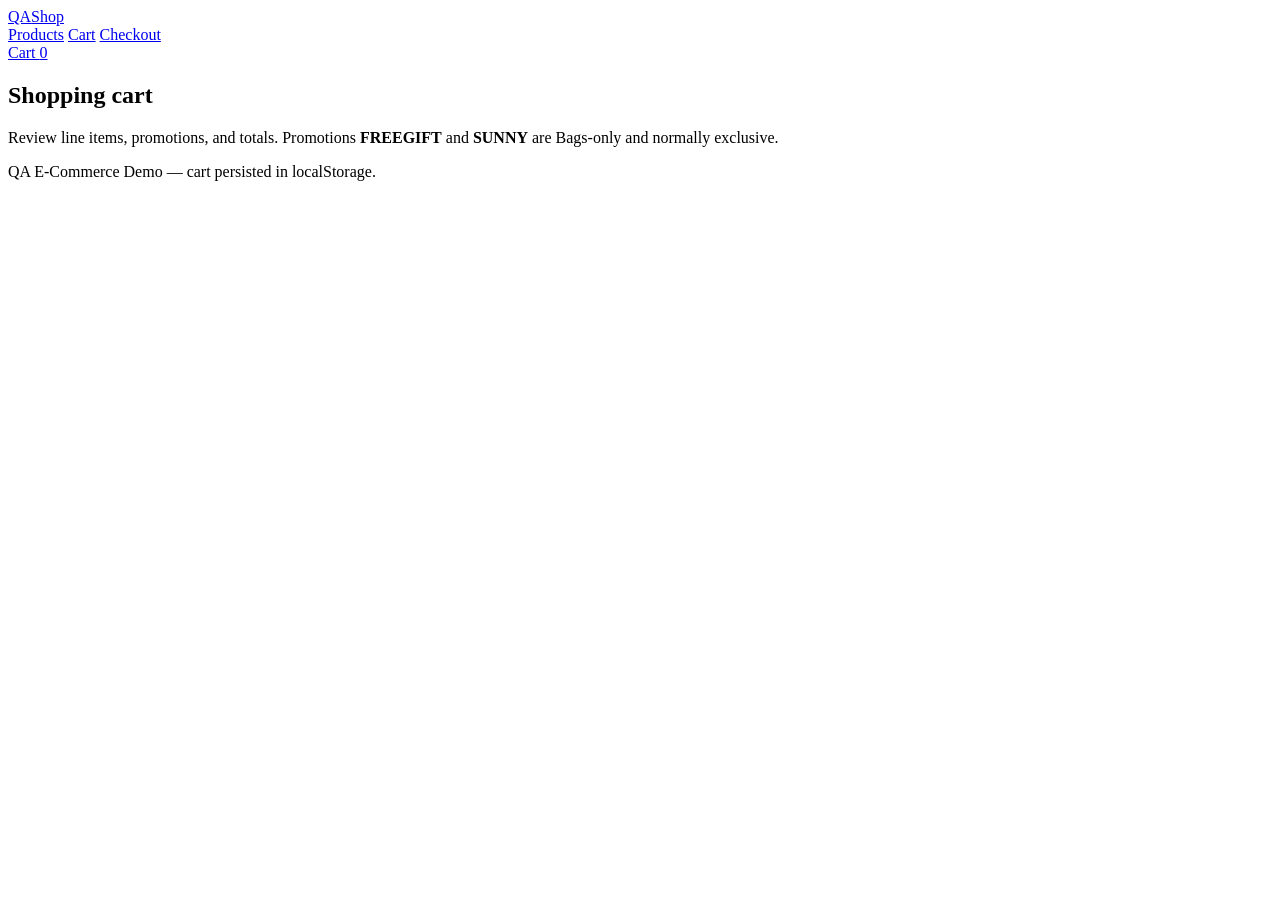
==== cart.html @ 35675d14 "Add files via upload" ====
<!DOCTYPE html>
<html lang="en">
  <head>
    <meta charset="UTF-8" />
    <meta name="viewport" content="width=device-width, initial-scale=1.0" />
    <title>QA Shop — Cart</title>
    <link rel="stylesheet" href="css/styles.css" />
  </head>
  <body>
    <header class="site-header">
      <div class="site-header__inner">
        <a class="brand" href="index.html" data-nav>QA<span>Shop</span></a>
        <nav class="nav" aria-label="Primary">
          <a href="index.html" data-nav>Products</a>
          <a href="cart.html" class="is-active" data-nav>Cart</a>
          <a href="checkout.html" data-nav>Checkout</a>
        </nav>
        <a class="cart-pill" href="cart.html" data-nav aria-label="View cart">
          Cart <span class="cart-pill__count" id="header-cart-count">0</span>
        </a>
      </div>
    </header>

    <main>
      <section class="hero">
        <h1>Shopping cart</h1>
        <p>Review line items, promotions, and totals. Promotions <strong>FREEGIFT</strong> and <strong>SUNNY</strong> are Bags-only and normally exclusive.</p>
      </section>

      <div id="cart-empty" class="panel empty-state" hidden>
        <p>Your cart is empty.</p>
        <p><a href="index.html" data-nav>Browse products</a></p>
      </div>

      <div id="cart-filled" hidden>
        <div class="panel">
          <div class="table-wrap">
            <table class="cart-table" aria-label="Cart line items">
              <thead>
                <tr>
                  <th>Product</th>
                  <th>SKU</th>
                  <th>Category</th>
                  <th>Unit price</th>
                  <th>Qty</th>
                  <th>Subtotal</th>
                  <th>Actions</th>
                </tr>
              </thead>
              <tbody id="cart-lines"></tbody>
            </table>
          </div>
          <div style="margin-top: 14px; display: flex; flex-wrap: wrap; gap: 10px">
            <button type="button" class="btn btn--danger btn--small" id="btn-clear-cart">Clear cart</button>
            <a class="btn btn--primary" href="checkout.html" data-nav style="text-decoration: none; display: inline-flex; align-items: center">Proceed to checkout</a>
          </div>
        </div>

        <div class="summary-grid">
          <div class="panel">
            <h2>Promotion</h2>
            <div class="promo-row">
              <input type="text" id="promo-input" placeholder="Enter code (FREEGIFT or SUNNY)" autocomplete="off" />
              <button type="button" class="btn btn--primary" id="btn-apply-promo">Apply</button>
            </div>
            <p id="promo-message" class="alert" style="margin-top: 10px; display: none" role="status"></p>
            <div style="margin-top: 14px">
              <h3 style="margin: 0 0 8px; font-size: 0.95rem">Applied promotions</h3>
              <div id="applied-promos" class="applied-promos">None</div>
            </div>
          </div>

          <div class="panel">
            <h2>Summary</h2>
            <div class="stack" id="cart-summary"></div>
          </div>
        </div>
      </div>
    </main>

    <footer class="site-footer">QA E-Commerce Demo — cart persisted in localStorage.</footer>

    <div id="qa-debug-root"></div>

    <script src="js/catalog.js"></script>
    <script src="js/cart-store.js"></script>
    <script src="js/promotions.js"></script>
    <script src="js/common.js"></script>
    <script src="js/cart-page.js"></script>
  </body>
</html>
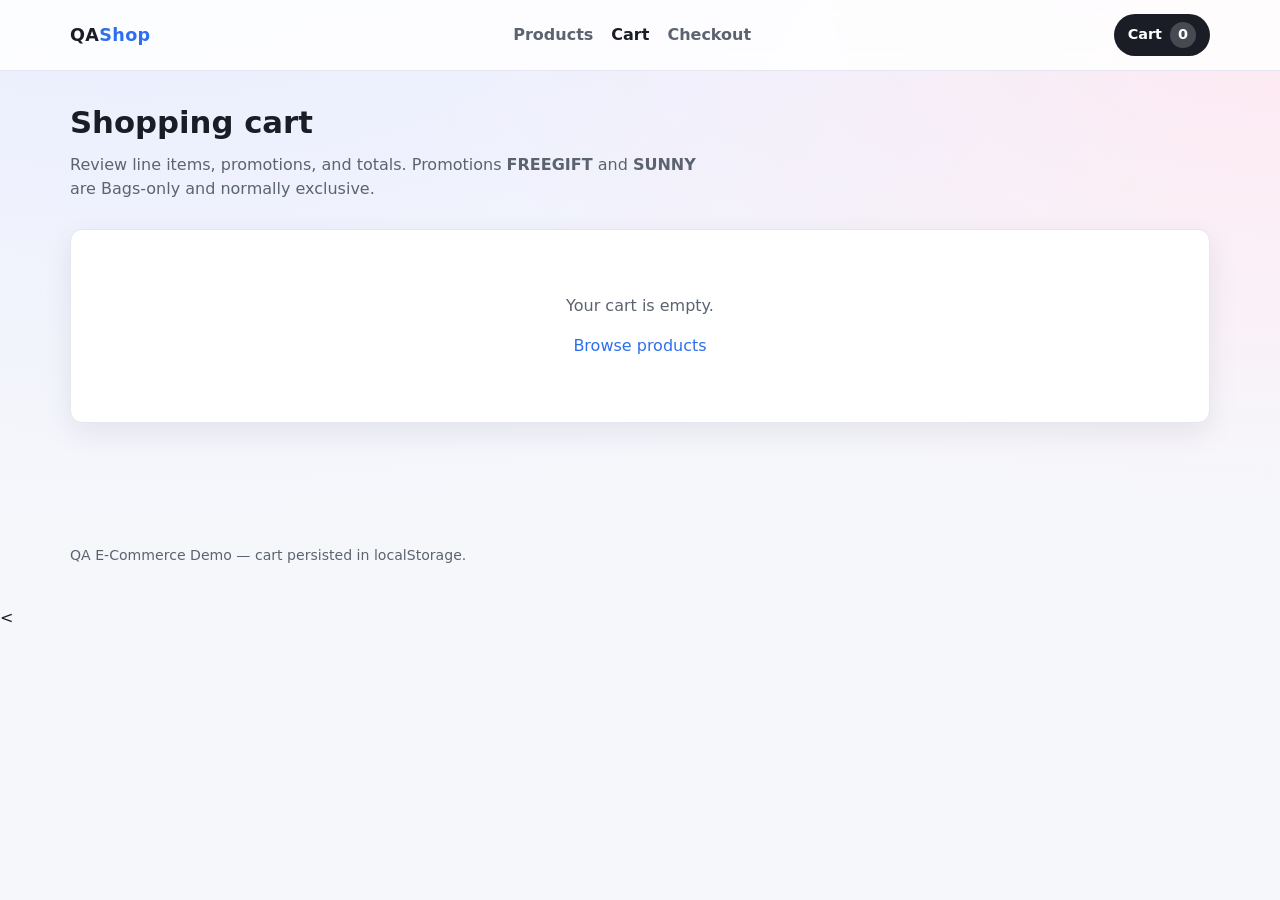
==== commit 65c4c4c4: "Update cart.html" ====
--- a/cart.html
+++ b/cart.html
@@ -4,7 +4,7 @@
     <meta charset="UTF-8" />
     <meta name="viewport" content="width=device-width, initial-scale=1.0" />
     <title>QA Shop — Cart</title>
-    <link rel="stylesheet" href="css/styles.css" />
+    <link rel="stylesheet" href="styles.css">
   </head>
   <body>
     <header class="site-header">
@@ -82,10 +82,10 @@
 
     <div id="qa-debug-root"></div>
 
-    <script src="js/catalog.js"></script>
-    <script src="js/cart-store.js"></script>
-    <script src="js/promotions.js"></script>
-    <script src="js/common.js"></script>
-    <script src="js/cart-page.js"></script>
+    <<script src="catalog.js"></script>
+<script src="cart-store.js"></script>
+<script src="promotions.js"></script>
+<script src="common.js"></script>
+<script src="cart-page.js"></script>
   </body>
 </html>
--- a/styles.css
+++ b/styles.css
@@ -0,0 +1,514 @@
+:root {
+  --bg: #f6f7fb;
+  --surface: #ffffff;
+  --text: #1a1d26;
+  --muted: #5c6370;
+  --border: #e4e7ef;
+  --accent: #2f6fed;
+  --accent-dark: #2557c7;
+  --success: #0d8a5b;
+  --danger: #c0362c;
+  --radius: 12px;
+  --shadow: 0 10px 30px rgba(20, 30, 60, 0.08);
+  --font: "Segoe UI", system-ui, -apple-system, Roboto, Helvetica, Arial, sans-serif;
+}
+
+*,
+*::before,
+*::after {
+  box-sizing: border-box;
+}
+
+html {
+  scroll-behavior: smooth;
+}
+
+body {
+  margin: 0;
+  font-family: var(--font);
+  color: var(--text);
+  background: radial-gradient(1200px 600px at 10% -10%, #e8edff, transparent),
+    radial-gradient(900px 500px at 100% 0%, #ffe8f2, transparent), var(--bg);
+  min-height: 100vh;
+  line-height: 1.5;
+}
+
+a {
+  color: var(--accent);
+  text-decoration: none;
+}
+a:hover {
+  text-decoration: underline;
+}
+
+.site-header {
+  position: sticky;
+  top: 0;
+  z-index: 20;
+  background: rgba(255, 255, 255, 0.86);
+  backdrop-filter: blur(10px);
+  border-bottom: 1px solid var(--border);
+}
+
+.site-header__inner {
+  max-width: 1180px;
+  margin: 0 auto;
+  padding: 14px 20px;
+  display: flex;
+  align-items: center;
+  justify-content: space-between;
+  gap: 16px;
+}
+
+.brand {
+  font-weight: 700;
+  letter-spacing: 0.02em;
+  font-size: 1.1rem;
+  color: var(--text);
+}
+.brand span {
+  color: var(--accent);
+}
+
+.nav {
+  display: flex;
+  gap: 18px;
+  align-items: center;
+  flex-wrap: wrap;
+}
+
+.nav a {
+  font-weight: 600;
+  color: var(--muted);
+}
+.nav a.is-active {
+  color: var(--text);
+}
+
+.cart-pill {
+  display: inline-flex;
+  align-items: center;
+  gap: 8px;
+  padding: 8px 14px;
+  border-radius: 999px;
+  background: var(--text);
+  color: #fff;
+  font-weight: 600;
+  font-size: 0.9rem;
+}
+.cart-pill__count {
+  background: rgba(255, 255, 255, 0.2);
+  border-radius: 999px;
+  padding: 2px 8px;
+  font-variant-numeric: tabular-nums;
+}
+
+main {
+  max-width: 1180px;
+  margin: 0 auto;
+  padding: 28px 20px 80px;
+}
+
+.hero {
+  margin-bottom: 28px;
+}
+.hero h1 {
+  margin: 0 0 8px;
+  font-size: clamp(1.6rem, 2.4vw, 2.1rem);
+}
+.hero p {
+  margin: 0;
+  color: var(--muted);
+  max-width: 62ch;
+}
+
+.filters {
+  display: flex;
+  flex-wrap: wrap;
+  gap: 10px;
+  margin-bottom: 22px;
+}
+.chip {
+  border: 1px solid var(--border);
+  background: var(--surface);
+  padding: 8px 14px;
+  border-radius: 999px;
+  cursor: pointer;
+  font-weight: 600;
+  color: var(--muted);
+}
+.chip.is-on {
+  border-color: transparent;
+  background: var(--text);
+  color: #fff;
+}
+
+.grid {
+  display: grid;
+  grid-template-columns: repeat(auto-fill, minmax(240px, 1fr));
+  gap: 18px;
+}
+
+.card {
+  background: var(--surface);
+  border-radius: var(--radius);
+  overflow: hidden;
+  border: 1px solid var(--border);
+  box-shadow: var(--shadow);
+  display: flex;
+  flex-direction: column;
+}
+
+.card__media {
+  aspect-ratio: 4 / 5;
+  background: #eef1f8;
+}
+.card__media img {
+  width: 100%;
+  height: 100%;
+  object-fit: cover;
+  display: block;
+}
+
+.card__body {
+  padding: 14px 14px 16px;
+  display: flex;
+  flex-direction: column;
+  gap: 8px;
+  flex: 1;
+}
+
+.badge {
+  font-size: 0.72rem;
+  font-weight: 700;
+  letter-spacing: 0.06em;
+  text-transform: uppercase;
+  color: var(--muted);
+}
+
+.card__title {
+  font-size: 1rem;
+  font-weight: 650;
+  margin: 0;
+  min-height: 2.6em;
+}
+
+.card__meta {
+  display: flex;
+  justify-content: space-between;
+  align-items: baseline;
+  gap: 10px;
+  margin-top: auto;
+}
+.price {
+  font-weight: 800;
+  font-size: 1.05rem;
+}
+.sku {
+  font-size: 0.8rem;
+  color: var(--muted);
+  font-variant-numeric: tabular-nums;
+}
+
+.row-actions {
+  display: flex;
+  gap: 8px;
+  align-items: center;
+  margin-top: 10px;
+}
+
+input[type="number"] {
+  width: 64px;
+  padding: 8px 10px;
+  border-radius: 10px;
+  border: 1px solid var(--border);
+  font-size: 0.95rem;
+}
+
+.btn {
+  appearance: none;
+  border: none;
+  border-radius: 10px;
+  padding: 10px 14px;
+  font-weight: 700;
+  cursor: pointer;
+  font-family: inherit;
+  font-size: 0.95rem;
+  transition: transform 0.08s ease, background 0.15s ease, box-shadow 0.15s ease;
+}
+.btn:active {
+  transform: translateY(1px);
+}
+.btn--primary {
+  background: var(--accent);
+  color: #fff;
+  box-shadow: 0 8px 18px rgba(47, 111, 237, 0.25);
+}
+.btn--primary:hover {
+  background: var(--accent-dark);
+}
+.btn--ghost {
+  background: transparent;
+  color: var(--text);
+  border: 1px solid var(--border);
+}
+.btn--ghost:hover {
+  background: #f3f5fb;
+}
+.btn--danger {
+  background: #fdecea;
+  color: var(--danger);
+  border: 1px solid #f7c9c5;
+}
+.btn--small {
+  padding: 6px 10px;
+  font-size: 0.85rem;
+}
+
+.panel {
+  background: var(--surface);
+  border: 1px solid var(--border);
+  border-radius: var(--radius);
+  box-shadow: var(--shadow);
+  padding: 18px;
+  margin-bottom: 18px;
+}
+
+.panel h2 {
+  margin: 0 0 12px;
+  font-size: 1.1rem;
+}
+
+.table-wrap {
+  overflow-x: auto;
+}
+
+table.cart-table {
+  width: 100%;
+  border-collapse: collapse;
+  font-size: 0.92rem;
+}
+.cart-table th,
+.cart-table td {
+  padding: 12px 10px;
+  border-bottom: 1px solid var(--border);
+  text-align: left;
+  vertical-align: middle;
+}
+.cart-table th {
+  color: var(--muted);
+  font-size: 0.78rem;
+  text-transform: uppercase;
+  letter-spacing: 0.05em;
+}
+
+.summary-grid {
+  display: grid;
+  grid-template-columns: 1fr;
+  gap: 18px;
+}
+@media (min-width: 960px) {
+  .summary-grid {
+    grid-template-columns: 1.2fr 0.8fr;
+    align-items: start;
+  }
+}
+
+.stack {
+  display: flex;
+  flex-direction: column;
+  gap: 10px;
+}
+
+.kv {
+  display: flex;
+  justify-content: space-between;
+  gap: 12px;
+}
+.kv--strong {
+  font-weight: 800;
+  font-size: 1.05rem;
+  padding-top: 8px;
+  border-top: 1px dashed var(--border);
+}
+
+.promo-row {
+  display: flex;
+  flex-wrap: wrap;
+  gap: 10px;
+}
+.promo-row input[type="text"] {
+  flex: 1 1 200px;
+  padding: 10px 12px;
+  border-radius: 10px;
+  border: 1px solid var(--border);
+  font-size: 1rem;
+}
+
+.applied-promos {
+  background: #f0f6ff;
+  border: 1px solid #d6e6ff;
+  border-radius: 10px;
+  padding: 10px 12px;
+  font-size: 0.92rem;
+  display: flex;
+  flex-direction: column;
+  gap: 8px;
+}
+
+.applied-promos-none {
+  color: var(--muted);
+}
+
+.applied-promo-row {
+  display: flex;
+  align-items: center;
+  justify-content: space-between;
+  gap: 10px;
+  flex-wrap: wrap;
+}
+
+.applied-promo-tag {
+  font-weight: 700;
+  letter-spacing: 0.04em;
+  font-size: 0.88rem;
+}
+
+.alert {
+  padding: 10px 12px;
+  border-radius: 10px;
+  font-size: 0.92rem;
+}
+.alert--error {
+  background: #fdecea;
+  color: #7a1f18;
+  border: 1px solid #f7c9c5;
+}
+.alert--success {
+  background: #e8f7f1;
+  color: #0d5c3f;
+  border: 1px solid #bfe8d4;
+}
+
+form.checkout-form label {
+  display: block;
+  font-weight: 600;
+  font-size: 0.85rem;
+  margin-bottom: 6px;
+  color: var(--muted);
+}
+form.checkout-form input,
+form.checkout-form select,
+form.checkout-form textarea {
+  width: 100%;
+  padding: 10px 12px;
+  border-radius: 10px;
+  border: 1px solid var(--border);
+  font: inherit;
+  margin-bottom: 12px;
+}
+.form-grid {
+  display: grid;
+  grid-template-columns: repeat(auto-fit, minmax(220px, 1fr));
+  gap: 12px;
+}
+
+.toast-host {
+  position: fixed;
+  right: 18px;
+  bottom: 18px;
+  z-index: 50;
+  display: flex;
+  flex-direction: column;
+  gap: 10px;
+  max-width: min(420px, calc(100vw - 36px));
+}
+.toast {
+  background: var(--text);
+  color: #fff;
+  padding: 12px 14px;
+  border-radius: 12px;
+  box-shadow: var(--shadow);
+  opacity: 0;
+  transform: translateY(8px);
+  transition: opacity 0.2s ease, transform 0.2s ease;
+}
+.toast--show {
+  opacity: 1;
+  transform: translateY(0);
+}
+.toast--error {
+  background: #8b1f17;
+}
+.toast--success {
+  background: var(--success);
+}
+
+.qa-debug {
+  position: fixed;
+  left: 12px;
+  right: 12px;
+  bottom: 12px;
+  max-height: 42vh;
+  background: #0f1320;
+  color: #e8ecff;
+  border-radius: 14px;
+  box-shadow: 0 16px 50px rgba(0, 0, 0, 0.35);
+  z-index: 40;
+  display: flex;
+  flex-direction: column;
+  border: 1px solid #2a3148;
+}
+.qa-debug__head {
+  padding: 12px 14px 8px;
+  border-bottom: 1px solid #2a3148;
+}
+.qa-debug__head h2 {
+  margin: 0;
+  font-size: 1rem;
+}
+.qa-debug__hint {
+  margin: 6px 0 0;
+  font-size: 0.78rem;
+  color: #9aa4c4;
+}
+.qa-debug__hint code {
+  background: #1b2238;
+  padding: 2px 6px;
+  border-radius: 6px;
+}
+.qa-debug__scroll {
+  overflow: auto;
+}
+.qa-debug__table {
+  width: 100%;
+  border-collapse: collapse;
+  font-size: 0.75rem;
+}
+.qa-debug__table th,
+.qa-debug__table td {
+  padding: 8px 10px;
+  border-bottom: 1px solid #2a3148;
+  text-align: left;
+  white-space: nowrap;
+}
+.qa-debug__table th {
+  position: sticky;
+  top: 0;
+  background: #141a2c;
+  color: #b7c0e6;
+}
+
+.site-footer {
+  max-width: 1180px;
+  margin: 0 auto;
+  padding: 24px 20px 40px;
+  color: var(--muted);
+  font-size: 0.88rem;
+}
+
+.empty-state {
+  text-align: center;
+  padding: 48px 16px;
+  color: var(--muted);
+}
